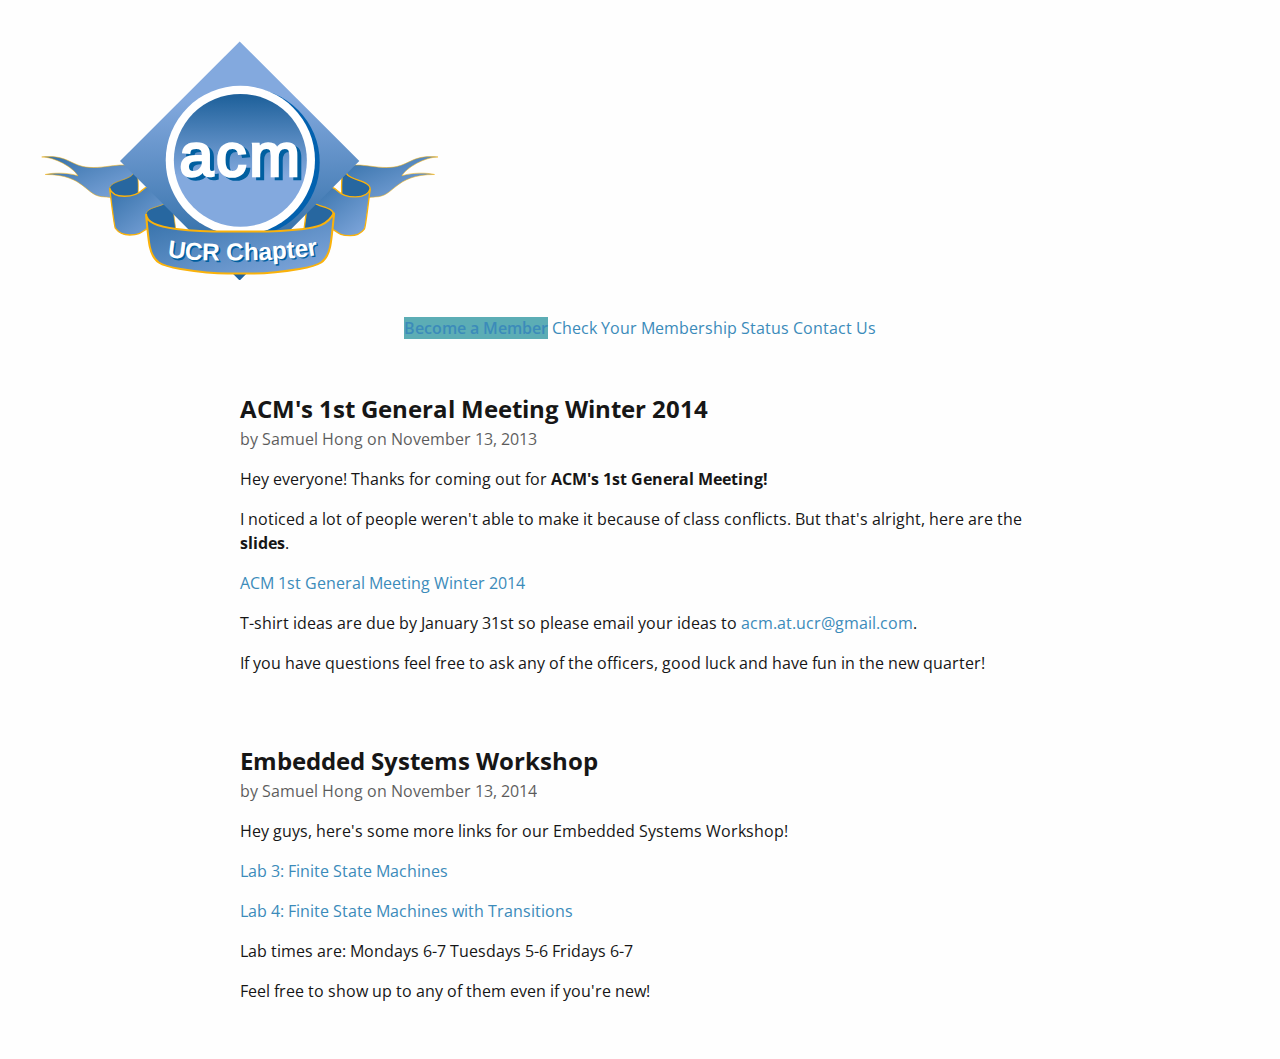
==== main_site/index.htm @ 86f648bf "Figured out solid design for main page." ====
<!DOCTYPE html>
<html>
<head>
    <title>ACM@UCR</title>

    <meta http-equiv="Content-Type" content="text/html;charset=utf-8" />
    <meta name="description" content="ACM@UCR's website" />

    <link href="http://fonts.googleapis.com/css?family=Open+Sans:400,600&subset=latin" rel="stylesheet" type="text/css">
    <link rel="stylesheet" href="http://yui.yahooapis.com/pure/0.4.2/pure-min.css">

    <style>
        body {
            /* Open Sans is a nice easy font-family to work with and usually
             * yields good looking pages. The user likely has a cached copy of
             * it already too. */
            font-family: "Open Sans", sans-serif;

            /* True white is often too bright to use as a background */
            background-color: #FEFEFE;

            /* True black is often too dark to use as a base font color */
            color: #161616;

            /* This will keep any text from riding up too close to any of the
             * edges of the page. */
            padding: 2em 2em;
        }

        /* This adds a margin to the bottom of every post and top-level element
         * which helps provide a consistent level of spacing. The bottom and
         * top margins of the page are handled by the body rules. */
        body > *:not(:last-child), #articles > *:not(:last-child) {
            padding-bottom: 2em;
        }

        a.pure-button-primary {
            /* The default color that Pure.css uses is a little too harsh imo
             * so this is a much more faded blue. */
            background-color: #5CADB5;

            /* The white on blue can be difficult to read if it's not bolded,
             * this also makes the primary button stand out more. */
            font-weight: 600;
        }

        #banner > img {
            /* This allows the banner to resize to the viewport's width without
             * getting massive. */
            max-height: 15em;
        }

        #actions {
            /* This is a simple trick to center the list of buttons. We use a
             * different trick to center the posts that uses margins. That
             * would be overkill here and require an additional containing
             * element */
            text-align: center;
        }

        .post {
            /* Center the post by setting the left and right margins to auto */
            margin: 0 auto;

            /* This makes the text a little nicer to read */
            line-height: 1.5;

            /* This ensures that the posts won't get too wide because generally
             * super wide paragraphs are considered a little harder to read.
             * Not a lot of good empirical evidence to support this though.*/
            max-width: 50em;
        }

        .post-title {
            /* This brings the author part closer to the title. There is still
             * space between the two according to the line-height though. */
            margin-bottom: 0;
        }

        .post-author {
            /* This makes sure that the author part of the post looks a little
             * bit faded. It looks nice and keeps the focus on the content, but
             * mainly it looks nice. */
            opacity: 0.7;
        }

        a {
            text-decoration: none;
            color: #3b8bba;
        }

        a:hover {
            text-decoration: underline;
        }
    </style>
</head>
<body id="main-page">
    <header id="top-header">
        <div id="banner">
            <img src="img/acm_logo_ucr.svg">
        </div>
    </header>
    <div id="actions">
        <a href="join.htm" class="pure-button pure-button-primary">Become a Member</a>
        <a href="check.htm" class="pure-button">Check Your Membership Status</a>
        <a href="mailto:acm@applesauce.com" class="pure-button">Contact Us</a>
    </div>
    <div id="articles">
        <article class="post">
            <header>
                <h2 class="post-title">ACM's 1st General Meeting Winter 2014</h3>
                <div class="post-author">by <span class="author">Samuel Hong</span> on <time datetime="2013-11-13">November 13, 2013</time></div>
            </header>
            <div class="post-body">
                <p>Hey everyone! Thanks for coming out for <b>ACM's 1st General Meeting!</b></p>
                <p>I noticed a lot of people weren't able to make it because of class conflicts. But that's alright, here are the <b>slides</b>.</p>
                <p><a href="http://slid.es/acmucr/acm-1st-general-meeting-winter-2013">ACM 1st General Meeting Winter 2014</a></p>
                <p>T-shirt ideas are due by January 31st so please email your ideas to <a href="mailto:acm.at.ucr@gmail.com?Subject=ACM%20T-shirt%20Design">acm.at.ucr@gmail.com</a>.</p>
                <p>If you have questions feel free to ask any of the officers, good luck and have fun in the new quarter!</p>
            </div>
        </article>
        <article class="post">
            <header>
                <h2 class="post-title">Embedded Systems Workshop</h3>
                <div class="post-author">by <span class="author">Samuel Hong</span> on <time datetime="2013-11-13">November 13, 2014</time></div>
            </header>
            <div class="post-body">
                <p>Hey guys, here's some more links for our Embedded Systems Workshop!</p>
                <p><a href="https://docs.google.com/a/ucr.edu/document/d/17M72gDyaAkelV7XuJCH_XDmI7P8vaUpJEi1M0eB18N4/">Lab 3: Finite State Machines</a></p>
                <p><a href="https://docs.google.com/a/ucr.edu/document/d/1_TXgttUMXbfr7aX0PElsjWE7GMc0NcGTbcCjcpLSrR4/">Lab 4: Finite State Machines with Transitions</a></p>
                <p>Lab times are:
                Mondays 6-7
                Tuesdays 5-6
                Fridays 6-7</p>
                <p>Feel free to show up to any of them even if you're new!</p>
            </div>
        </article>
    </div>
</body>
</html>
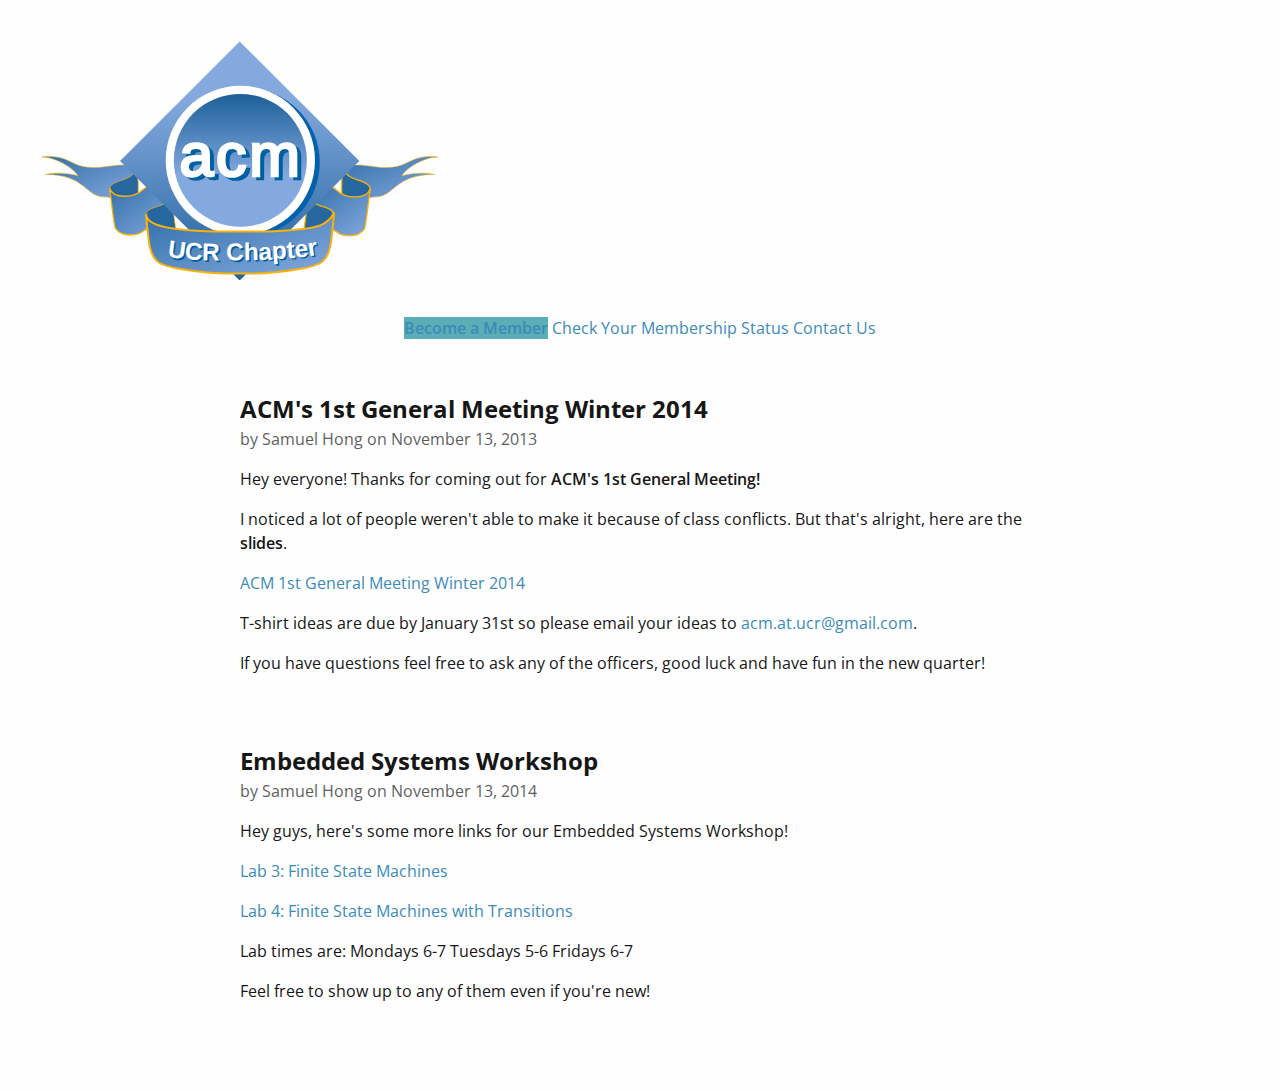
==== commit f24d953c: "Created join form." ====
--- a/main_site/index.htm
+++ b/main_site/index.htm
@@ -8,96 +8,15 @@
 
     <link href="http://fonts.googleapis.com/css?family=Open+Sans:400,600&subset=latin" rel="stylesheet" type="text/css">
     <link rel="stylesheet" href="http://yui.yahooapis.com/pure/0.4.2/pure-min.css">
-
-    <style>
-        body {
-            /* Open Sans is a nice easy font-family to work with and usually
-             * yields good looking pages. The user likely has a cached copy of
-             * it already too. */
-            font-family: "Open Sans", sans-serif;
-
-            /* True white is often too bright to use as a background */
-            background-color: #FEFEFE;
-
-            /* True black is often too dark to use as a base font color */
-            color: #161616;
-
-            /* This will keep any text from riding up too close to any of the
-             * edges of the page. */
-            padding: 2em 2em;
-        }
-
-        /* This adds a margin to the bottom of every post and top-level element
-         * which helps provide a consistent level of spacing. The bottom and
-         * top margins of the page are handled by the body rules. */
-        body > *:not(:last-child), #articles > *:not(:last-child) {
-            padding-bottom: 2em;
-        }
-
-        a.pure-button-primary {
-            /* The default color that Pure.css uses is a little too harsh imo
-             * so this is a much more faded blue. */
-            background-color: #5CADB5;
-
-            /* The white on blue can be difficult to read if it's not bolded,
-             * this also makes the primary button stand out more. */
-            font-weight: 600;
-        }
-
-        #banner > img {
-            /* This allows the banner to resize to the viewport's width without
-             * getting massive. */
-            max-height: 15em;
-        }
-
-        #actions {
-            /* This is a simple trick to center the list of buttons. We use a
-             * different trick to center the posts that uses margins. That
-             * would be overkill here and require an additional containing
-             * element */
-            text-align: center;
-        }
-
-        .post {
-            /* Center the post by setting the left and right margins to auto */
-            margin: 0 auto;
-
-            /* This makes the text a little nicer to read */
-            line-height: 1.5;
-
-            /* This ensures that the posts won't get too wide because generally
-             * super wide paragraphs are considered a little harder to read.
-             * Not a lot of good empirical evidence to support this though.*/
-            max-width: 50em;
-        }
-
-        .post-title {
-            /* This brings the author part closer to the title. There is still
-             * space between the two according to the line-height though. */
-            margin-bottom: 0;
-        }
-
-        .post-author {
-            /* This makes sure that the author part of the post looks a little
-             * bit faded. It looks nice and keeps the focus on the content, but
-             * mainly it looks nice. */
-            opacity: 0.7;
-        }
-
-        a {
-            text-decoration: none;
-            color: #3b8bba;
-        }
-
-        a:hover {
-            text-decoration: underline;
-        }
-    </style>
+    <link rel="stylesheet" href="styles.css">
 </head>
 <body id="main-page">
     <header id="top-header">
         <div id="banner">
-            <img src="img/acm_logo_ucr.svg">
+            <!-- It's important to inline the max-height style here because
+                 otherwise, if the stylesheet fails to load, the logo will
+                 consume much of the screen. -->
+            <img src="img/acm_logo_ucr.svg" style="max-height: 15em">
         </div>
     </header>
     <div id="actions">
@@ -106,9 +25,9 @@
         <a href="mailto:acm@applesauce.com" class="pure-button">Contact Us</a>
     </div>
     <div id="articles">
-        <article class="post">
+        <article class="post top-level">
             <header>
-                <h2 class="post-title">ACM's 1st General Meeting Winter 2014</h3>
+                <h2 class="post-title">ACM's 1st General Meeting Winter 2014</h2>
                 <div class="post-author">by <span class="author">Samuel Hong</span> on <time datetime="2013-11-13">November 13, 2013</time></div>
             </header>
             <div class="post-body">
@@ -119,7 +38,7 @@
                 <p>If you have questions feel free to ask any of the officers, good luck and have fun in the new quarter!</p>
             </div>
         </article>
-        <article class="post">
+        <article class="post top-level">
             <header>
                 <h2 class="post-title">Embedded Systems Workshop</h3>
                 <div class="post-author">by <span class="author">Samuel Hong</span> on <time datetime="2013-11-13">November 13, 2014</time></div>
--- a/main_site/styles.css
+++ b/main_site/styles.css
@@ -0,0 +1,139 @@
+/* The text banners here are useful for users of Sublime Text. They were
+ * generated with the Roman font at http://www.network-science.de/ascii/ */
+
+body {
+    /* Open Sans is a nice easy font-family to work with and usually
+     * yields good looking pages. The user likely has a cached copy of
+     * it already too. */
+    font-family: "Open Sans", sans-serif;
+
+    /* True white is often too bright to use as a background */
+    background-color: #FEFEFE;
+
+    /* True black is often too dark to use as a base font color */
+    color: #161616;
+
+    /* This will keep any text from riding up too close to any of the
+     * edges of the page. */
+    padding: 2em 2em;
+}
+
+strong, b {
+    /* I prefer semi-bold to a full bold */
+    font-weight: 600;
+}
+
+a {
+    /* Our links will be blue and not have underlines */
+    text-decoration: none;
+    color: #3b8bba;
+}
+
+a:hover {
+    /* When the user hovers over a link show an underline in case they were
+     * unsure if it was really a link (we do this mostly because it looks
+     * cool but it's fun to pretend). */
+    text-decoration: underline;
+}
+
+/* This adds a margin to the bottom of every post and top-level element
+ * which helps provide a consistent level of spacing. The bottom and
+ * top margins of the page are handled by the body rules. */
+body > *:not(:last-child), .top-level {
+    padding-bottom: 2em;
+}
+
+a.pure-button-primary, button.pure-button-primary {
+    /* The default color that Pure.css uses is a little too harsh imo
+     * so this is a much more faded blue. */
+    background-color: #5CADB5;
+
+    /* The white on blue can be difficult to read if it's not bolded,
+     * this also makes the primary button stand out more. */
+    font-weight: 600;
+}
+
+/*                             o8o
+ *                              `"'
+ * ooo. .oo.  .oo.    .oooo.   oooo  ooo. .oo.
+ * `888P"Y88bP"Y88b  `P  )88b  `888  `888P"Y88b
+ *  888   888   888   .oP"888   888   888   888
+ *  888   888   888  d8(  888   888   888   888
+ * o888o o888o o888o `Y888""8o o888o o888o o888o */
+
+#main-page #banner > img {
+    /* This allows the banner to resize to the viewport's width without
+     * getting massive. */
+    max-height: 15em;
+}
+
+#main-page #actions {
+    /* This is a simple trick to center the list of buttons. We use a
+     * different trick to center the posts that uses margins. That
+     * would be overkill here and require an additional containing
+     * element */
+    text-align: center;
+}
+
+#main-page .post {
+    /* Center the post by setting the left and right margins to auto */
+    margin: 0 auto;
+
+    /* This makes the text a little nicer to read */
+    line-height: 1.5;
+
+    /* This ensures that the posts won't get too wide because generally
+     * super wide paragraphs are considered a little harder to read.
+     * Not a lot of good empirical evidence to support this though.*/
+    max-width: 50em;
+}
+
+#main-page .post-title {
+    /* This brings the author part closer to the title. There is still
+     * space between the two according to the line-height though. */
+    margin-bottom: 0;
+}
+
+#main-page .post-author {
+    /* This makes sure that the author part of the post looks a little
+     * bit faded. It looks nice and keeps the focus on the content, but
+     * mainly it looks nice. */
+    opacity: 0.7;
+}
+
+
+/*     o8o            o8o
+ *     `"'            `"'
+ *    oooo  .ooooo.  oooo  ooo. .oo.
+ *    `888 d88' `88b `888  `888P"Y88b
+ *     888 888   888  888   888   888
+ *     888 888   888  888   888   888
+ *     888 `Y8bod8P' o888o o888o o888o
+ *     888
+ * .o. 88P
+ * `Y888P                      */
+
+#join-page #top-header {
+    text-align: center;
+}
+
+#join-page #join-form {
+    max-width: 50em;
+    margin: 0 auto;
+}
+
+#join-page #join-form legend {
+    border-bottom: none;
+}
+
+#join-page #join-form fieldset {
+    width: 90%;
+    border: none;
+    margin-bottom: 1em;
+    border-bottom: 1px dotted #CCC;
+    padding-bottom: 1em;
+}
+
+#join-page #join-submit-container {
+    text-align: center;
+}
